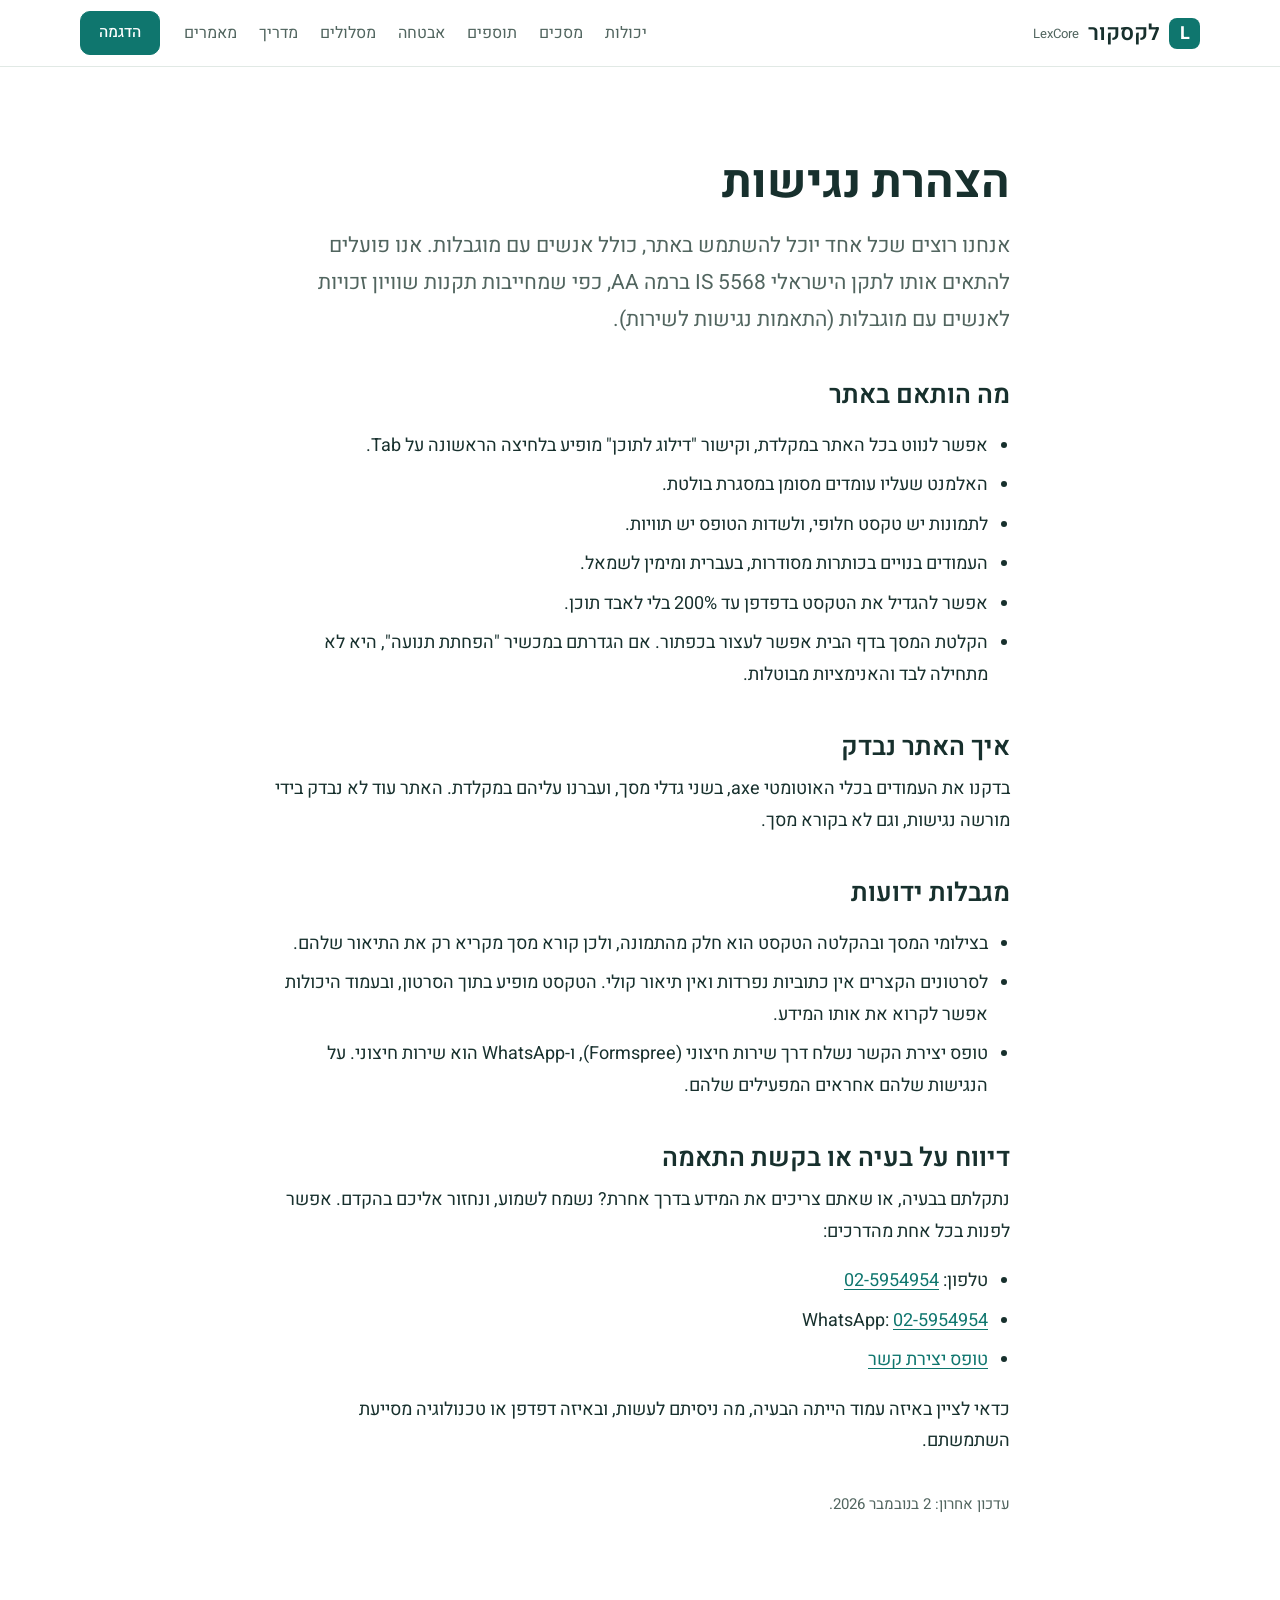
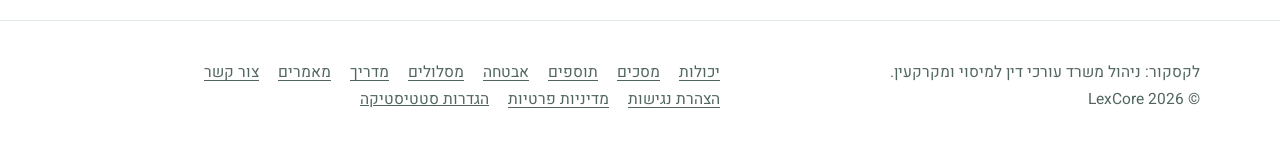
==== accessibility.html @ 80fb22dd "Calm the site down and add accessibility and privacy pages Open gently with a light page, slow fades" ====
<!doctype html>
<html lang="he" dir="rtl">
<head>
<meta charset="utf-8">
<meta name="viewport" content="width=device-width, initial-scale=1">
<title>הצהרת נגישות | לקסקור</title>
<meta name="description" content="הצהרת הנגישות של אתר לקסקור: מה הותאם, אילו מגבלות ידועות, ואיך מדווחים על בעיית נגישות.">
<link rel="canonical" href="https://f025954954-coder.github.io/lexcore-site/accessibility.html">
<meta name="theme-color" content="#0f5a50">
<meta property="og:type" content="website">
<meta property="og:locale" content="he_IL">
<meta property="og:site_name" content="לקסקור">
<meta property="og:title" content="הצהרת נגישות | לקסקור">
<meta property="og:description" content="הצהרת הנגישות של אתר לקסקור: מה הותאם, אילו מגבלות ידועות, ואיך מדווחים על בעיית נגישות.">
<meta property="og:url" content="https://f025954954-coder.github.io/lexcore-site/accessibility.html">
<meta property="og:image" content="https://f025954954-coder.github.io/lexcore-site/assets/og.jpg">
<meta name="twitter:card" content="summary_large_image">
<link rel="icon" href="data:image/svg+xml,%3Csvg xmlns='http://www.w3.org/2000/svg' viewBox='0 0 32 32'%3E%3Crect width='32' height='32' fill='%230f5a50'/%3E%3Cpath d='M20 7v15h-9' fill='none' stroke='%23fff' stroke-width='4'/%3E%3C/svg%3E">
<script>document.documentElement.className="js"</script>
<link rel="stylesheet" href="styles.css">
</head>
<body>
<a class="skip" href="#main">דילוג לתוכן</a>
<header class="top"><div class="wrap"><nav aria-label="ראשי">
<a class="brand" href="index.html"><i aria-hidden="true">L</i>לקסקור<span>LexCore</span></a>
<div class="links"><a href="features.html">יכולות</a><a href="screenshots.html">מסכים</a><a href="addins.html">תוספים</a><a href="security.html">אבטחה</a><a href="plans.html">מסלולים</a><a href="madrich.html">מדריך</a><a href="blog.html">מאמרים</a></div>
<button class="menu-btn" type="button" aria-expanded="false">תפריט</button>
<a class="btn" href="contact.html">הדגמה</a>
</nav></div></header>
<main id="main">

<section><div class="narrow prose">
<h1>הצהרת נגישות</h1>
<p class="lead">אנחנו רוצים שכל אחד יוכל להשתמש באתר, כולל אנשים עם מוגבלות. אנו פועלים להתאים אותו לתקן הישראלי IS 5568 ברמה AA, כפי שמחייבות תקנות שוויון זכויות לאנשים עם מוגבלות (התאמות נגישות לשירות).</p>
<h2>מה הותאם באתר</h2>
<ul>
<li>אפשר לנווט בכל האתר במקלדת, וקישור "דילוג לתוכן" מופיע בלחיצה הראשונה על Tab.</li>
<li>האלמנט שעליו עומדים מסומן במסגרת בולטת.</li>
<li>לתמונות יש טקסט חלופי, ולשדות הטופס יש תוויות.</li>
<li>העמודים בנויים בכותרות מסודרות, בעברית ומימין לשמאל.</li>
<li>אפשר להגדיל את הטקסט בדפדפן עד 200% בלי לאבד תוכן.</li>
<li>הקלטת המסך בדף הבית אפשר לעצור בכפתור. אם הגדרתם במכשיר "הפחתת תנועה", היא לא מתחילה לבד והאנימציות מבוטלות.</li>
</ul>
<h2>איך האתר נבדק</h2>
<p>בדקנו את העמודים בכלי האוטומטי axe, בשני גדלי מסך, ועברנו עליהם במקלדת. האתר עוד לא נבדק בידי מורשה נגישות, וגם לא בקורא מסך.</p>
<h2>מגבלות ידועות</h2>
<ul>
<li>בצילומי המסך ובהקלטה הטקסט הוא חלק מהתמונה, ולכן קורא מסך מקריא רק את התיאור שלהם.</li>
<li>לסרטונים הקצרים אין כתוביות נפרדות ואין תיאור קולי. הטקסט מופיע בתוך הסרטון, ובעמוד היכולות אפשר לקרוא את אותו המידע.</li>
<li>טופס יצירת הקשר נשלח דרך שירות חיצוני (Formspree), ו-WhatsApp הוא שירות חיצוני. על הנגישות שלהם אחראים המפעילים שלהם.</li>
</ul>
<h2>דיווח על בעיה או בקשת התאמה</h2>
<p>נתקלתם בבעיה, או שאתם צריכים את המידע בדרך אחרת? נשמח לשמוע, ונחזור אליכם בהקדם. אפשר לפנות בכל אחת מהדרכים:</p>
<ul>
<li>טלפון: <a href="tel:+97225954954" dir="ltr">02-5954954</a></li>
<li>WhatsApp: <a href="https://wa.me/97225954954" target="_blank" rel="noopener">02-5954954</a></li>
<li><a href="contact.html">טופס יצירת קשר</a></li>
</ul>
<p>כדאי לציין באיזה עמוד הייתה הבעיה, מה ניסיתם לעשות, ובאיזה דפדפן או טכנולוגיה מסייעת השתמשתם.</p>
<p class="muted small" style="margin-top:34px">עדכון אחרון: 2 בנובמבר 2026.</p>
</div></section>
</main>
<footer class="foot"><div class="wrap foot-in">
<div>לקסקור: ניהול משרד עורכי דין למיסוי ומקרקעין.<br>© 2026 LexCore</div>
<nav aria-label="תחתון"><a href="features.html">יכולות</a> <a href="screenshots.html">מסכים</a> <a href="addins.html">תוספים</a> <a href="security.html">אבטחה</a> <a href="plans.html">מסלולים</a> <a href="madrich.html">מדריך</a> <a href="blog.html">מאמרים</a> <a href="contact.html">צור קשר</a> <a href="accessibility.html">הצהרת נגישות</a> <a href="privacy.html">מדיניות פרטיות</a> <button type="button" class="link-btn" data-consent-open>הגדרות סטטיסטיקה</button></nav>
</div></footer>
<script src="app.js"></script>
</body>
</html>
---- styles.css ----
@font-face { font-family: 'Heebo'; src: url('assets/fonts/heebo-hebrew.woff2') format('woff2'); font-weight: 400 700; font-display: swap; unicode-range: U+0307-0308, U+0590-05FF, U+200C-2010, U+20AA, U+25CC, U+FB1D-FB4F; }
@font-face { font-family: 'Heebo'; src: url('assets/fonts/heebo-latin.woff2') format('woff2'); font-weight: 400 700; font-display: swap; unicode-range: U+0000-00FF, U+0131, U+0152-0153, U+02BB-02BC, U+02C6, U+02DA, U+02DC, U+2000-206F, U+20AC, U+2122; }

:root {
  --white: #fff;
  --tint: #f4f8f6;
  --ink: #17302d;
  --soft: #51655f;
  --line: #e1e9e5;
  --teal: #0f766e;
  --teal-dark: #0b5f58;
  --sans: 'Heebo', 'Segoe UI', Arial, sans-serif;
  --width: 1120px;
  --shadow: 0 10px 40px rgba(23, 48, 45, .09);
  --ease: cubic-bezier(.22, .61, .36, 1);
}

* { box-sizing: border-box; }
html { scroll-behavior: smooth; -webkit-text-size-adjust: 100%; }
body { margin: 0; background: var(--white); color: var(--ink); font: 400 18px/1.75 var(--sans); -webkit-font-smoothing: antialiased; }
img, video { display: block; max-width: 100%; height: auto; }
a { color: var(--teal); text-underline-offset: 3px; }
a:hover { color: var(--teal-dark); }
h1, h2, h3 { font-family: var(--sans); font-weight: 600; line-height: 1.2; margin: 0; color: var(--ink); }
h1 { font-size: clamp(36px, 5vw, 58px); font-weight: 700; }
h2 { font-size: clamp(27px, 3vw, 36px); }
h3 { font-size: 23px; }
p { margin: 0 0 1em; }
.wrap { width: min(100% - 40px, var(--width)); margin-inline: auto; }
.narrow { width: min(100% - 40px, 740px); margin-inline: auto; }
.center { text-align: center; }
.lead { font-size: clamp(18px, 1.8vw, 21px); color: var(--soft); max-width: 36em; }
.muted { color: var(--soft); }
.small { font-size: 15px; }
.skip { position: absolute; inset-inline-start: 12px; top: -60px; background: var(--ink); color: #fff; padding: 8px 16px; border-radius: 8px; z-index: 50; }
.skip:focus { top: 10px; color: #fff; }

/* header */
.top { background: rgba(255, 255, 255, .97); border-bottom: 1px solid var(--line); position: sticky; top: 0; z-index: 20; }
.top nav { display: flex; align-items: center; gap: 24px; min-height: 66px; }
.brand { display: flex; align-items: center; gap: 9px; font: 600 22px var(--sans); color: var(--ink); text-decoration: none; margin-inline-end: auto; }
.brand i { display: grid; place-items: center; width: 31px; height: 31px; border-radius: 8px; background: var(--teal); color: #fff; font: 700 18px var(--sans); }
.brand:hover { color: var(--ink); }
.brand span { font: 400 13px var(--sans); color: var(--soft); }
.links a { color: var(--soft); text-decoration: none; font-size: 16px; transition: color .25s; }
.links a:hover, .links a[aria-current] { color: var(--teal); }
.menu-btn { display: none; background: none; border: 1px solid var(--line); border-radius: 8px; padding: 5px 12px; font: 500 15px var(--sans); color: var(--ink); cursor: pointer; }
.btn { display: inline-block; background: var(--teal); color: #fff; padding: 12px 28px; text-decoration: none; font-weight: 500; border: 1px solid var(--teal); border-radius: 10px; cursor: pointer; font-family: var(--sans); font-size: 17px; transition: background .3s var(--ease); }
.btn:hover { background: var(--teal-dark); border-color: var(--teal-dark); color: #fff; }
.btn.line { background: transparent; color: var(--teal); }
.btn.line:hover { background: var(--tint); color: var(--teal-dark); border-color: var(--teal); }
.plain { font-weight: 500; text-decoration: none; padding: 12px 8px; }
.plain:hover { text-decoration: underline; }
.top .btn { padding: 7px 18px; font-size: 15.5px; }
.link-btn { background: none; border: 0; padding: 0; color: var(--teal); font: inherit; text-decoration: underline; cursor: pointer; }

/* screens */
.frame { display: block; border-radius: 14px; overflow: hidden; background: var(--white); box-shadow: var(--shadow); border: 1px solid var(--line); }
.shot { width: 100%; }
figure { margin: 0; }
figcaption { font-size: 15px; color: var(--soft); margin-top: 12px; }

/* hero */
.hero { padding: 76px 0 20px; background: linear-gradient(var(--tint), var(--white) 62%); }
.hero .lead { margin: 18px auto 26px; }
.actions { display: flex; flex-wrap: wrap; gap: 10px 16px; align-items: center; justify-content: center; }
.hero-video { margin: 52px auto 0; max-width: 1040px; }
.hero-video .frame { position: relative; }
.hero-video video { width: 100%; }
.vid-btn { position: absolute; bottom: 12px; inset-inline-start: 12px; background: rgba(23, 48, 45, .82); color: #fff; border: 0; border-radius: 8px; padding: 5px 14px; font: 500 14px var(--sans); cursor: pointer; }

section { padding: 88px 0; }
.alt { background: var(--tint); }
.sec-head { margin-bottom: 38px; }
.sec-head .lead { margin: 10px 0 0; }

/* showcase */
.show { display: grid; grid-template-columns: 4fr 8fr; gap: 40px; align-items: start; }
.show-list { display: grid; gap: 4px; }
.show-item { display: block; width: 100%; text-align: start; background: none; border: 0; border-inline-start: 2px solid var(--line); padding: 13px 18px; font: inherit; color: var(--ink); cursor: pointer; transition: border-color .4s var(--ease), background .4s var(--ease); }
.show-item b { display: block; font-weight: 500; font-size: 18px; }
.show-item span { display: block; color: var(--soft); font-size: 16px; line-height: 1.6; max-height: 0; overflow: hidden; opacity: 0; transition: max-height .5s var(--ease), opacity .5s var(--ease), margin .5s var(--ease); }
.show-item:hover { background: var(--tint); }
.show-item.on { border-color: var(--teal); }
.show-item.on b { color: var(--teal); }
.show-item.on span { max-height: 140px; opacity: 1; margin-top: 5px; }
.show-view { position: relative; aspect-ratio: 4 / 3; background: var(--tint); }
.show-view img { position: absolute; inset: 0; width: 100%; height: 100%; object-fit: contain; opacity: 0; transition: opacity .7s var(--ease); }
.show-view img.on { opacity: 1; }

.band-grid { display: grid; grid-template-columns: 5fr 7fr; gap: 60px; align-items: center; }
.band-grid .lead { margin-top: 12px; }
.clean { padding: 0; margin: 22px 0 0; list-style: none; }
.clean li { padding: 12px 0; border-top: 1px solid var(--line); }

/* stories */
.stories { display: grid; grid-auto-flow: column; grid-auto-columns: minmax(180px, 1fr); gap: 18px; overflow-x: auto; padding: 4px 4px 12px; scroll-snap-type: x proximity; }
.stories figure { scroll-snap-align: start; }
.stories video { width: 100%; aspect-ratio: 9 / 16; object-fit: cover; background: #dfeae6; border-radius: 14px; }
.stories figcaption { text-align: center; }

/* phones */
.phones { display: grid; grid-template-columns: repeat(3, 1fr); gap: 20px; }
.phones img { border: 6px solid #22393a; border-radius: 26px; box-shadow: var(--shadow); }

/* log + faq */
.two-even { display: grid; grid-template-columns: 1fr 1fr; gap: 64px; align-items: start; }
.log, .faq { margin-top: 20px; }
.log div { padding: 13px 0; border-top: 1px solid var(--line); }
.log time { display: block; color: var(--soft); font-size: 15px; }

/* features */
.page-head { padding: 72px 0 8px; background: linear-gradient(var(--tint), var(--white)); }
.page-head .lead { margin: 14px 0 0; }
.group { display: grid; grid-template-columns: 3fr 9fr; gap: 40px; padding: 40px 0; border-top: 1px solid var(--line); }
.group h2 { font-size: 25px; }
.group dl { margin: 0; display: grid; grid-template-columns: 1fr 1fr; gap: 24px 42px; }
.group dt { font-weight: 500; }
.group dd { margin: 0; color: var(--soft); font-size: 16.5px; }

/* gallery */
.gallery { display: grid; grid-template-columns: 1fr 1fr; gap: 46px 34px; margin-top: 30px; }
.gallery figure.wide { grid-column: 1 / -1; }

.two { display: grid; grid-template-columns: 1fr 1fr; gap: 50px; align-items: start; }
.addin { display: grid; grid-template-columns: 7fr 4fr; gap: 50px; padding: 50px 0; border-top: 1px solid var(--line); align-items: start; }

/* plans */
.plans { display: grid; grid-template-columns: repeat(3, 1fr); gap: 20px; margin-top: 36px; }
.plan { padding: 30px; background: var(--white); border: 1px solid var(--line); border-radius: 14px; }
.plan:nth-child(2) { border-color: var(--teal); box-shadow: var(--shadow); }
.plan ul { padding-inline-start: 19px; margin: 16px 0 24px; }
.plan li { margin-bottom: 6px; }

/* prose */
.prose h1 { font-size: clamp(32px, 4.4vw, 46px); margin-bottom: 18px; }
.prose h2 { font-size: 26px; margin: 42px 0 10px; }
.prose h3 { margin: 26px 0 8px; font-size: 21px; }
.prose ul, .prose ol { padding-inline-start: 22px; }
.prose li { margin-bottom: 8px; }
.prose li b { font-weight: 500; }
.prose figure { margin: 24px 0; }
.toc { columns: 2; padding: 0; list-style: none; margin: 22px 0; }
.toc li { margin-bottom: 7px; }
.posts article { padding: 26px 0; border-top: 1px solid var(--line); }
.posts h2 { font-size: 25px; margin-bottom: 6px; }
.posts a { text-decoration: none; color: var(--ink); }
.posts a:hover { color: var(--teal); }

/* faq */
details { border-top: 1px solid var(--line); padding: 13px 0; }
details:last-child { border-bottom: 1px solid var(--line); }
summary { cursor: pointer; font-weight: 500; }
details p { margin: 8px 0 2px; color: var(--soft); }

/* form */
.form { background: var(--tint); border: 1px solid var(--line); border-radius: 14px; padding: 30px; }
label { display: block; font-weight: 500; margin-bottom: 15px; }
input, select, textarea { display: block; width: 100%; margin-top: 5px; padding: 11px 12px; font: 400 17px var(--sans); border: 1px solid #a9bbb5; border-radius: 8px; background: #fff; color: var(--ink); }
input:focus-visible, select:focus-visible, textarea:focus-visible, summary:focus-visible, a:focus-visible, button:focus-visible { outline: 3px solid #b5650d; outline-offset: 2px; }
textarea { min-height: 110px; }
.hp { position: absolute; inset-inline-start: -9999px; }
.form-note { font-size: 15px; color: var(--soft); margin: 2px 0 16px; line-height: 1.6; }

/* cta and footer */
.cta { background: var(--tint); padding: 60px 0; border-top: 1px solid var(--line); }
.cta-in { display: flex; justify-content: space-between; align-items: center; gap: 30px; flex-wrap: wrap; }
.cta p { margin: 8px 0 0; color: var(--soft); }
.foot { padding: 38px 0; font-size: 15.5px; color: var(--soft); border-top: 1px solid var(--line); }
.foot-in { display: flex; justify-content: space-between; gap: 26px; flex-wrap: wrap; }
.foot nav { max-width: 640px; }
.foot a, .foot .link-btn { color: var(--soft); margin-inline-end: 15px; display: inline-block; }

/* consent */
.consent { position: fixed; bottom: 18px; inset-inline-end: 18px; width: min(100% - 36px, 400px); background: var(--white); border: 1px solid var(--line); border-radius: 14px; box-shadow: var(--shadow); padding: 18px 20px; z-index: 40; font-size: 15.5px; line-height: 1.6; animation: soft-in .9s var(--ease) both; }
.consent p { margin: 0 0 12px; }
.consent-actions { display: grid; grid-template-columns: 1fr 1fr; gap: 8px; }
.consent .btn { padding: 8px 10px; font-size: 15.5px; background: var(--white); color: var(--teal); border-color: var(--teal); }
.consent .btn:hover { background: var(--tint); color: var(--teal-dark); }

/* gentle opening */
@keyframes soft-in { from { opacity: 0; transform: translateY(10px); } to { opacity: 1; transform: none; } }
.js .rise { animation: soft-in 1.1s var(--ease) both; }
.js .d1 { animation-delay: .18s; }
.js .d2 { animation-delay: .36s; }
.js .d3 { animation-delay: .6s; animation-duration: 1.5s; }
.js .reveal { opacity: 0; transform: translateY(14px); transition: opacity 1s var(--ease), transform 1s var(--ease); }
.js .reveal.in { opacity: 1; transform: none; }

@media (min-width: 901px) { .links { display: flex; gap: 22px; } }
@media (max-width: 900px) {
  body { font-size: 17px; }
  .menu-btn { display: block; }
  .top nav { flex-wrap: wrap; padding: 10px 0; gap: 10px 12px; }
  .links { display: none; width: 100%; order: 3; flex-direction: column; gap: 10px; padding-bottom: 8px; }
  .top.open .links { display: flex; }
  .brand span { display: none; }
  .show, .band-grid, .group, .two, .two-even, .addin { grid-template-columns: 1fr; gap: 26px; }
  .show-list { gap: 2px; }
  .group dl, .gallery { grid-template-columns: 1fr; }
  .plans { grid-template-columns: 1fr; }
  .toc { columns: 1; }
  section { padding: 60px 0; }
  .hero { padding-top: 48px; }
  .hero-video { margin-top: 36px; }
  .page-head { padding-top: 44px; }
  .phones { gap: 10px; }
  .phones img { border-width: 4px; border-radius: 16px; }
}
@media (prefers-reduced-motion: reduce) {
  html { scroll-behavior: auto; }
  .js .rise, .consent { animation: none; }
  .js .reveal { opacity: 1; transform: none; transition: none; }
  .show-view img, .show-item, .show-item span { transition: none; }
}
@media print { .js .reveal { opacity: 1; transform: none; } .consent, .top { display: none; } }
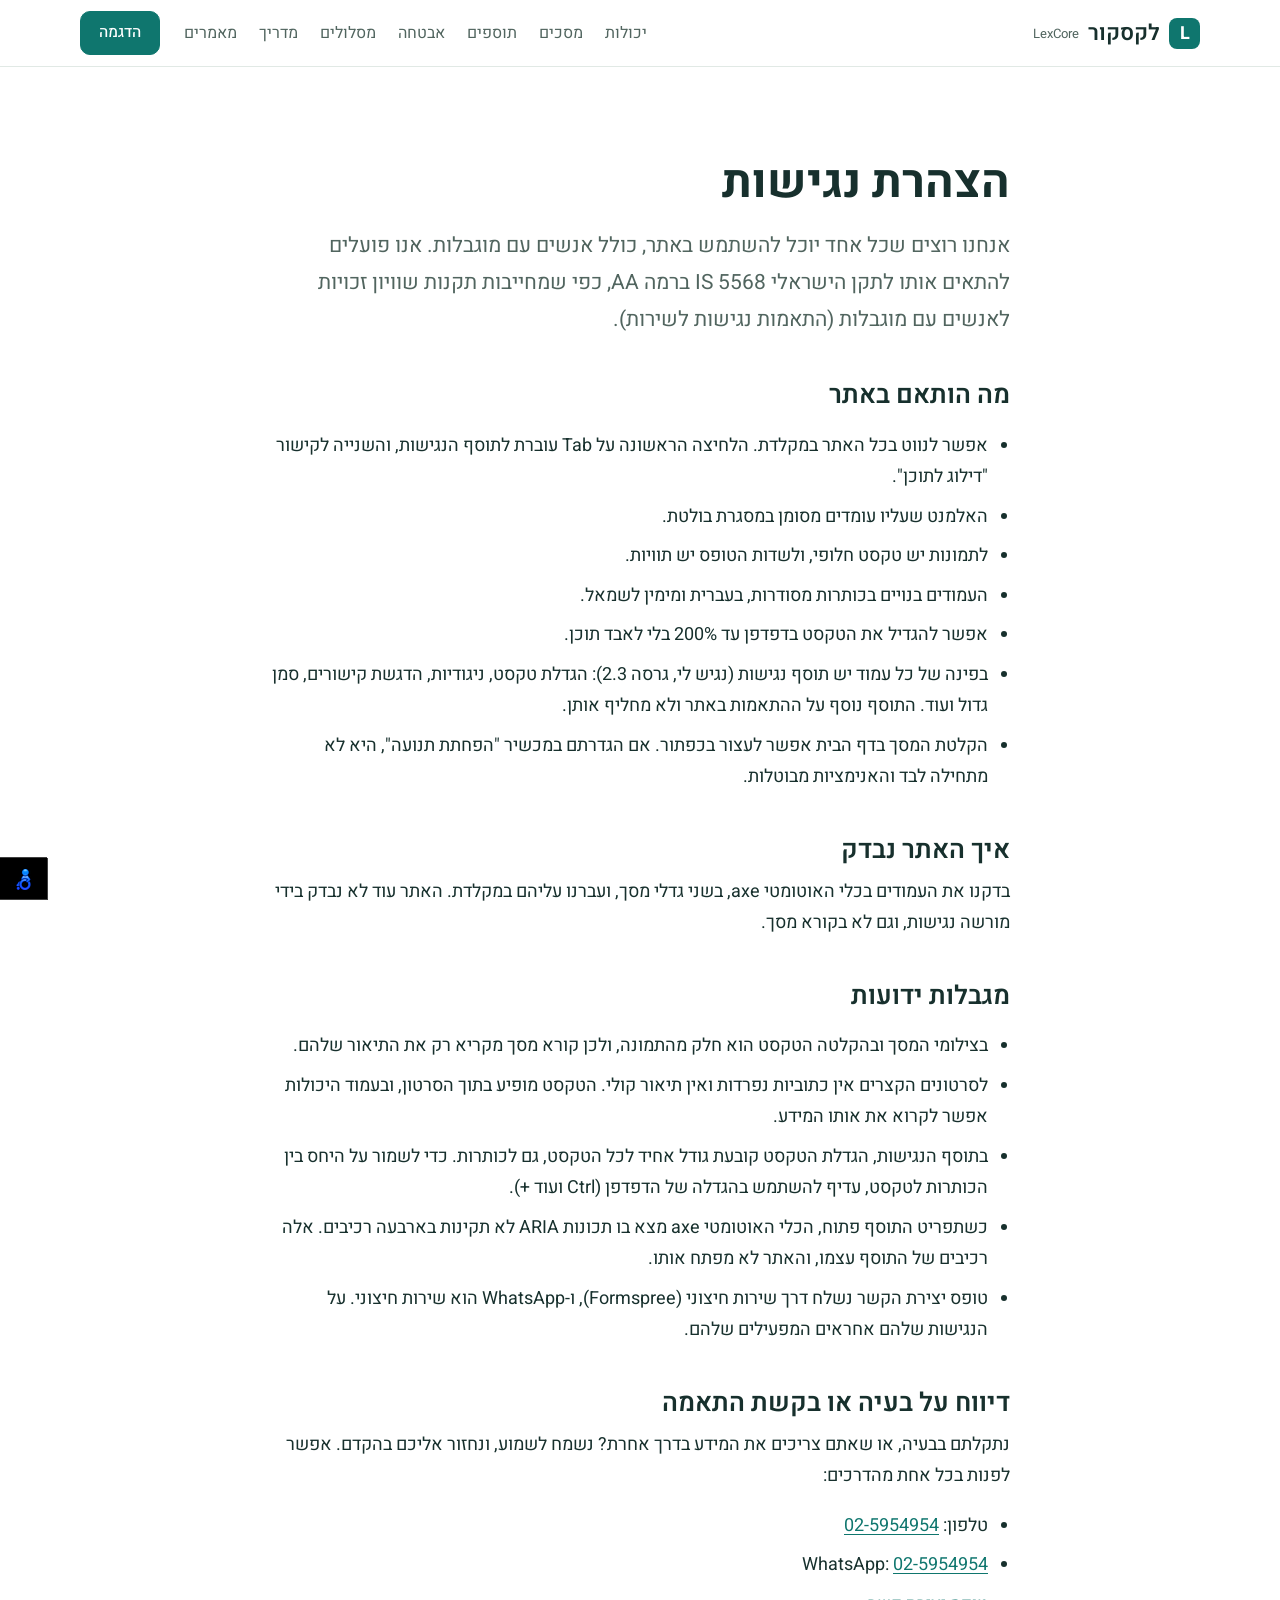
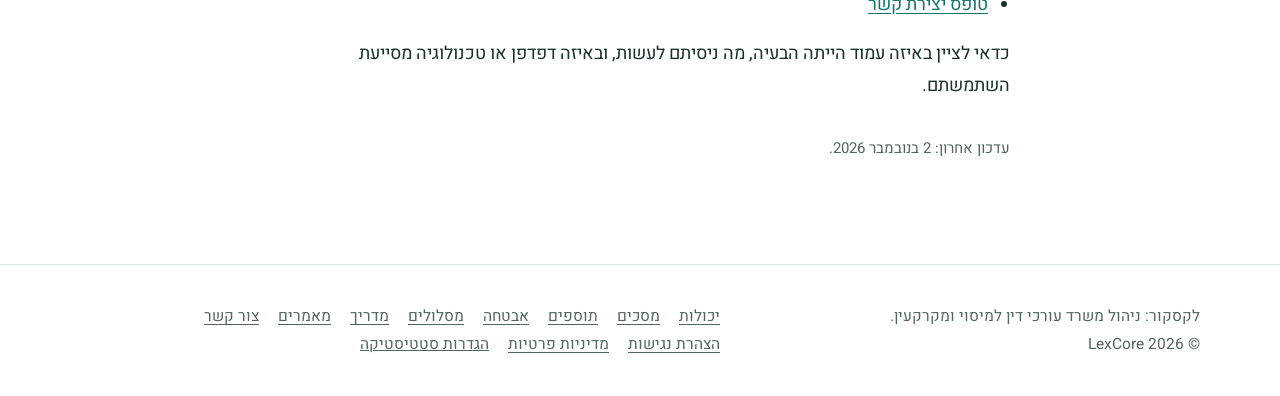
==== commit 7005f808: "Add the NagishLi accessibility widget Host NagishLi 2.3 unchanged (SHA-256 matches the publisher) wi" ====
--- a/accessibility.html
+++ b/accessibility.html
@@ -34,11 +34,12 @@
 <p class="lead">אנחנו רוצים שכל אחד יוכל להשתמש באתר, כולל אנשים עם מוגבלות. אנו פועלים להתאים אותו לתקן הישראלי IS 5568 ברמה AA, כפי שמחייבות תקנות שוויון זכויות לאנשים עם מוגבלות (התאמות נגישות לשירות).</p>
 <h2>מה הותאם באתר</h2>
 <ul>
-<li>אפשר לנווט בכל האתר במקלדת, וקישור "דילוג לתוכן" מופיע בלחיצה הראשונה על Tab.</li>
+<li>אפשר לנווט בכל האתר במקלדת. הלחיצה הראשונה על Tab עוברת לתוסף הנגישות, והשנייה לקישור "דילוג לתוכן".</li>
 <li>האלמנט שעליו עומדים מסומן במסגרת בולטת.</li>
 <li>לתמונות יש טקסט חלופי, ולשדות הטופס יש תוויות.</li>
 <li>העמודים בנויים בכותרות מסודרות, בעברית ומימין לשמאל.</li>
 <li>אפשר להגדיל את הטקסט בדפדפן עד 200% בלי לאבד תוכן.</li>
+<li>בפינה של כל עמוד יש תוסף נגישות (נגיש לי, גרסה 2.3): הגדלת טקסט, ניגודיות, הדגשת קישורים, סמן גדול ועוד. התוסף נוסף על ההתאמות באתר ולא מחליף אותן.</li>
 <li>הקלטת המסך בדף הבית אפשר לעצור בכפתור. אם הגדרתם במכשיר "הפחתת תנועה", היא לא מתחילה לבד והאנימציות מבוטלות.</li>
 </ul>
 <h2>איך האתר נבדק</h2>
@@ -47,6 +48,8 @@
 <ul>
 <li>בצילומי המסך ובהקלטה הטקסט הוא חלק מהתמונה, ולכן קורא מסך מקריא רק את התיאור שלהם.</li>
 <li>לסרטונים הקצרים אין כתוביות נפרדות ואין תיאור קולי. הטקסט מופיע בתוך הסרטון, ובעמוד היכולות אפשר לקרוא את אותו המידע.</li>
+<li>בתוסף הנגישות, הגדלת הטקסט קובעת גודל אחיד לכל הטקסט, גם לכותרות. כדי לשמור על היחס בין הכותרות לטקסט, עדיף להשתמש בהגדלה של הדפדפן (Ctrl ועוד +).</li>
+<li>כשתפריט התוסף פתוח, הכלי האוטומטי axe מצא בו תכונות ARIA לא תקינות בארבעה רכיבים. אלה רכיבים של התוסף עצמו, והאתר לא מפתח אותו.</li>
 <li>טופס יצירת הקשר נשלח דרך שירות חיצוני (Formspree), ו-WhatsApp הוא שירות חיצוני. על הנגישות שלהם אחראים המפעילים שלהם.</li>
 </ul>
 <h2>דיווח על בעיה או בקשת התאמה</h2>
@@ -65,5 +68,8 @@
 <nav aria-label="תחתון"><a href="features.html">יכולות</a> <a href="screenshots.html">מסכים</a> <a href="addins.html">תוספים</a> <a href="security.html">אבטחה</a> <a href="plans.html">מסלולים</a> <a href="madrich.html">מדריך</a> <a href="blog.html">מאמרים</a> <a href="contact.html">צור קשר</a> <a href="accessibility.html">הצהרת נגישות</a> <a href="privacy.html">מדיניות פרטיות</a> <button type="button" class="link-btn" data-consent-open>הגדרות סטטיסטיקה</button></nav>
 </div></footer>
 <script src="app.js"></script>
+<script>nl_pos="bl";nl_color="turquoise";nl_compact="1";nl_link="accessibility.html";nl_dir="assets/nagishli/nl-files/";</script>
+<script src="assets/nagishli/jquery.min.js"></script>
+<script src="assets/nagishli/nagishli.js"></script>
 </body>
 </html>
--- a/styles.css
+++ b/styles.css
@@ -172,7 +172,7 @@
 .foot a, .foot .link-btn { color: var(--soft); margin-inline-end: 15px; display: inline-block; }
 
 /* consent */
-.consent { position: fixed; bottom: 18px; inset-inline-end: 18px; width: min(100% - 36px, 400px); background: var(--white); border: 1px solid var(--line); border-radius: 14px; box-shadow: var(--shadow); padding: 18px 20px; z-index: 40; font-size: 15.5px; line-height: 1.6; animation: soft-in .9s var(--ease) both; }
+.consent { position: fixed; bottom: 18px; inset-inline-start: 18px; width: min(100% - 36px, 400px); background: var(--white); border: 1px solid var(--line); border-radius: 14px; box-shadow: var(--shadow); padding: 18px 20px; z-index: 40; font-size: 15.5px; line-height: 1.6; animation: soft-in .9s var(--ease) both; }
 .consent p { margin: 0 0 12px; }
 .consent-actions { display: grid; grid-template-columns: 1fr 1fr; gap: 8px; }
 .consent .btn { padding: 8px 10px; font-size: 15.5px; background: var(--white); color: var(--teal); border-color: var(--teal); }
@@ -190,6 +190,7 @@
 @media (min-width: 901px) { .links { display: flex; gap: 22px; } }
 @media (max-width: 900px) {
   body { font-size: 17px; }
+  .consent { bottom: 76px; }
   .menu-btn { display: block; }
   .top nav { flex-wrap: wrap; padding: 10px 0; gap: 10px 12px; }
   .links { display: none; width: 100%; order: 3; flex-direction: column; gap: 10px; padding-bottom: 8px; }
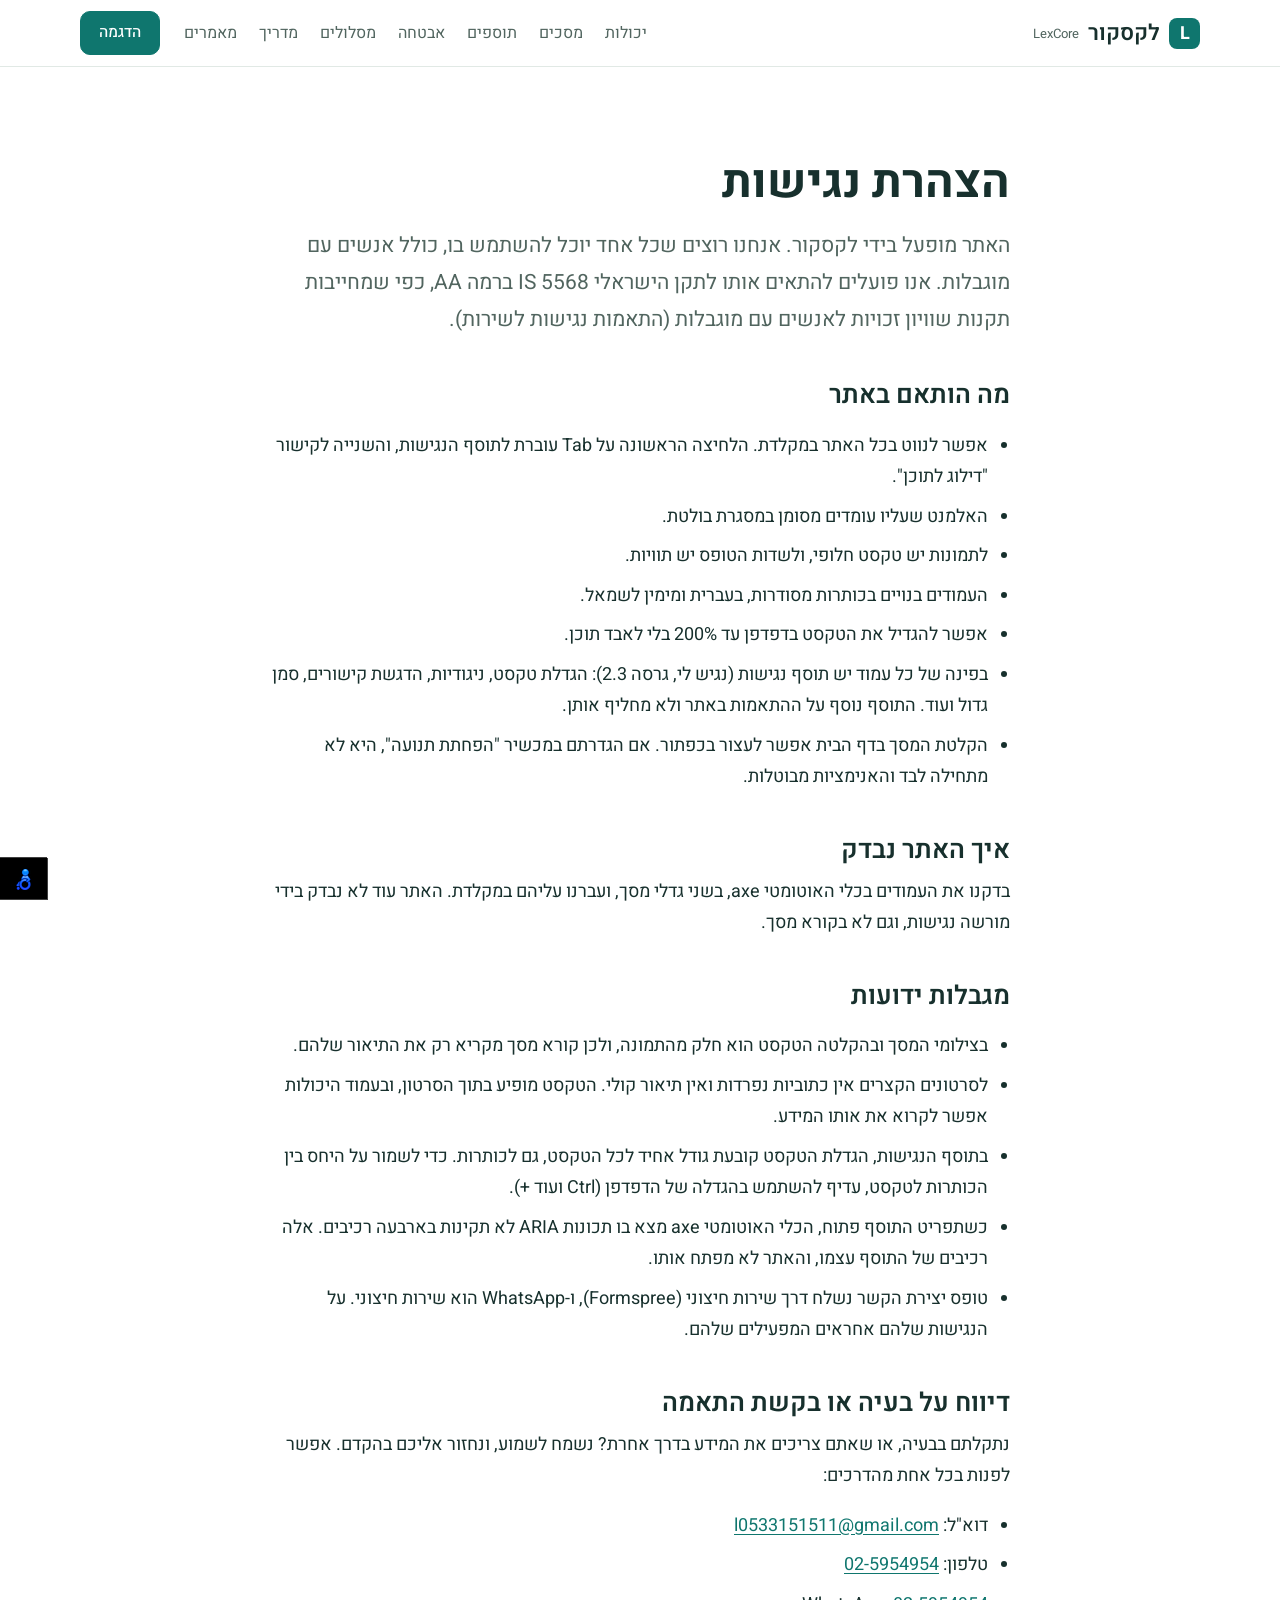
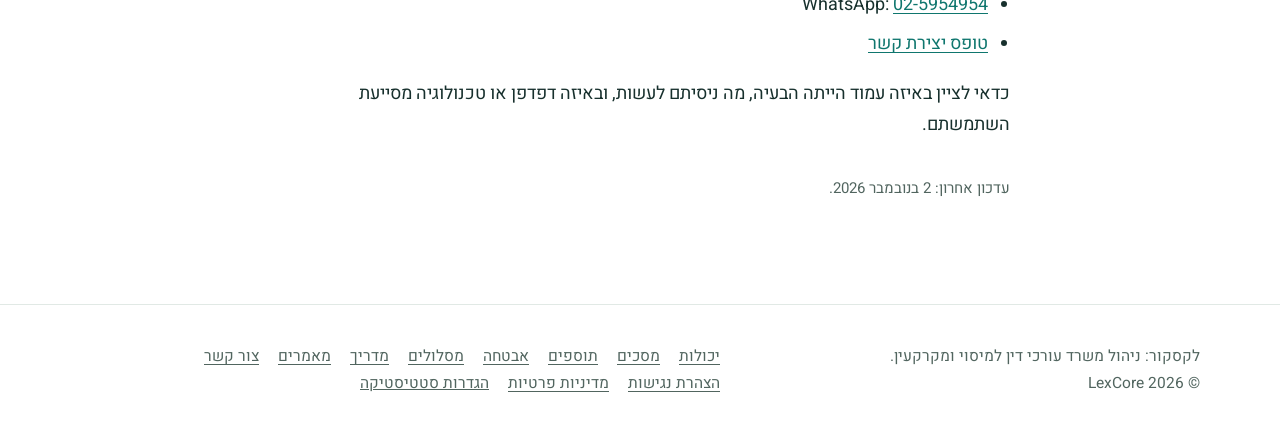
==== commit 495cfad0: "Name the site operator and add a contact email to the legal pages Co-Authored-By: Claude Opus 5.5 <n" ====
--- a/accessibility.html
+++ b/accessibility.html
@@ -31,7 +31,7 @@
 
 <section><div class="narrow prose">
 <h1>הצהרת נגישות</h1>
-<p class="lead">אנחנו רוצים שכל אחד יוכל להשתמש באתר, כולל אנשים עם מוגבלות. אנו פועלים להתאים אותו לתקן הישראלי IS 5568 ברמה AA, כפי שמחייבות תקנות שוויון זכויות לאנשים עם מוגבלות (התאמות נגישות לשירות).</p>
+<p class="lead">האתר מופעל בידי לקסקור. אנחנו רוצים שכל אחד יוכל להשתמש בו, כולל אנשים עם מוגבלות. אנו פועלים להתאים אותו לתקן הישראלי IS 5568 ברמה AA, כפי שמחייבות תקנות שוויון זכויות לאנשים עם מוגבלות (התאמות נגישות לשירות).</p>
 <h2>מה הותאם באתר</h2>
 <ul>
 <li>אפשר לנווט בכל האתר במקלדת. הלחיצה הראשונה על Tab עוברת לתוסף הנגישות, והשנייה לקישור "דילוג לתוכן".</li>
@@ -55,6 +55,7 @@
 <h2>דיווח על בעיה או בקשת התאמה</h2>
 <p>נתקלתם בבעיה, או שאתם צריכים את המידע בדרך אחרת? נשמח לשמוע, ונחזור אליכם בהקדם. אפשר לפנות בכל אחת מהדרכים:</p>
 <ul>
+<li>דוא"ל: <a href="mailto:l0533151511@gmail.com" dir="ltr">l0533151511@gmail.com</a></li>
 <li>טלפון: <a href="tel:+97225954954" dir="ltr">02-5954954</a></li>
 <li>WhatsApp: <a href="https://wa.me/97225954954" target="_blank" rel="noopener">02-5954954</a></li>
 <li><a href="contact.html">טופס יצירת קשר</a></li>
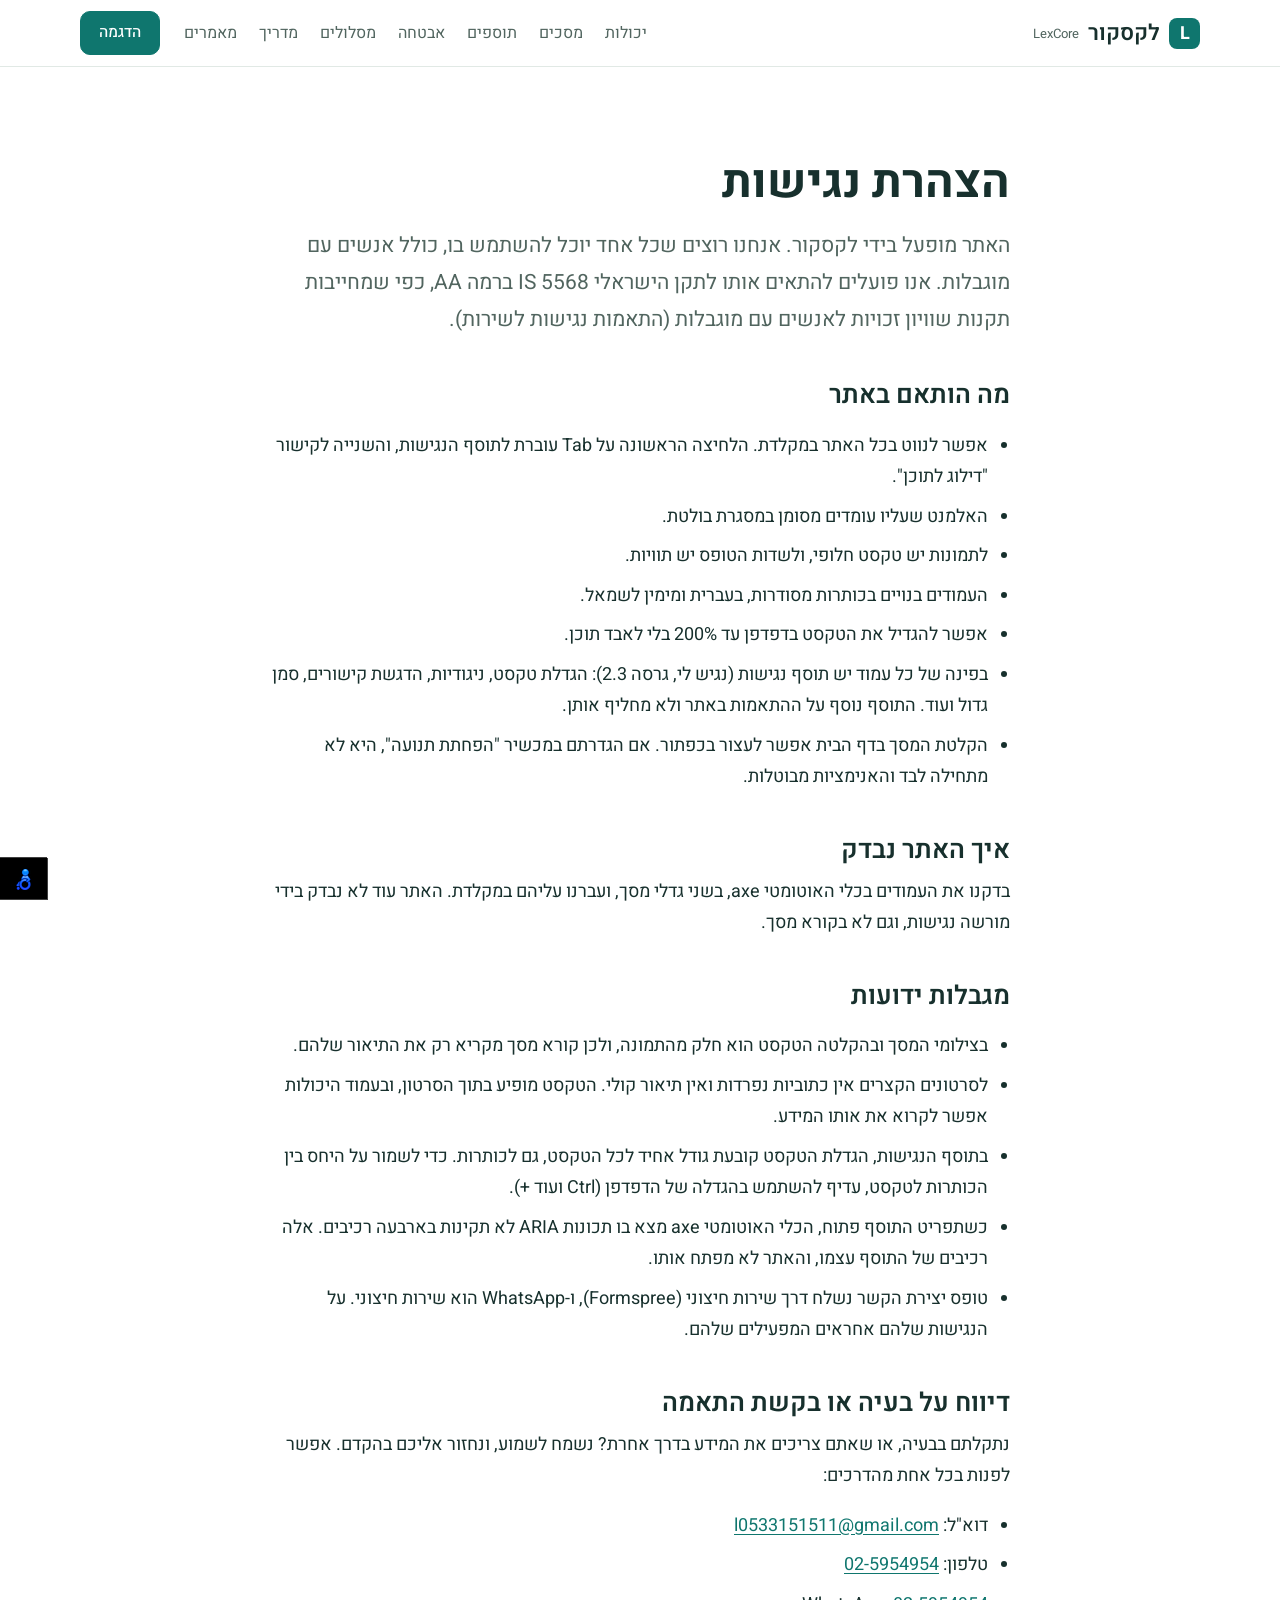
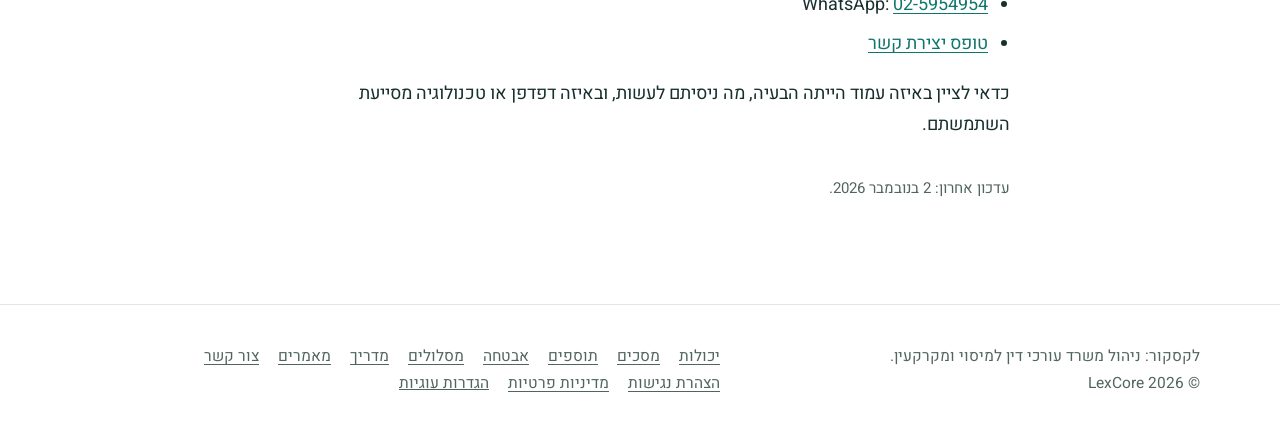
==== commit 6b2b92a0: "Add a friendly cookie card and a fuller, clearer home page Ask about cookies in a card with both cho" ====
--- a/accessibility.html
+++ b/accessibility.html
@@ -66,7 +66,7 @@
 </main>
 <footer class="foot"><div class="wrap foot-in">
 <div>לקסקור: ניהול משרד עורכי דין למיסוי ומקרקעין.<br>© 2026 LexCore</div>
-<nav aria-label="תחתון"><a href="features.html">יכולות</a> <a href="screenshots.html">מסכים</a> <a href="addins.html">תוספים</a> <a href="security.html">אבטחה</a> <a href="plans.html">מסלולים</a> <a href="madrich.html">מדריך</a> <a href="blog.html">מאמרים</a> <a href="contact.html">צור קשר</a> <a href="accessibility.html">הצהרת נגישות</a> <a href="privacy.html">מדיניות פרטיות</a> <button type="button" class="link-btn" data-consent-open>הגדרות סטטיסטיקה</button></nav>
+<nav aria-label="תחתון"><a href="features.html">יכולות</a> <a href="screenshots.html">מסכים</a> <a href="addins.html">תוספים</a> <a href="security.html">אבטחה</a> <a href="plans.html">מסלולים</a> <a href="madrich.html">מדריך</a> <a href="blog.html">מאמרים</a> <a href="contact.html">צור קשר</a> <a href="accessibility.html">הצהרת נגישות</a> <a href="privacy.html">מדיניות פרטיות</a> <button type="button" class="link-btn" data-consent-open>הגדרות עוגיות</button></nav>
 </div></footer>
 <script src="app.js"></script>
 <script>nl_pos="bl";nl_color="turquoise";nl_compact="1";nl_link="accessibility.html";nl_dir="assets/nagishli/nl-files/";</script>
--- a/styles.css
+++ b/styles.css
@@ -64,7 +64,9 @@
 .hero { padding: 76px 0 20px; background: linear-gradient(var(--tint), var(--white) 62%); }
 .hero .lead { margin: 18px auto 26px; }
 .actions { display: flex; flex-wrap: wrap; gap: 10px 16px; align-items: center; justify-content: center; }
-.hero-video { margin: 52px auto 0; max-width: 1040px; }
+.hero-video { margin: 52px auto 0; max-width: 1120px; padding: 30px 30px 16px; background: linear-gradient(160deg, #0f766e, #0b4f4a); border-radius: 26px; }
+.hero-video .frame { border: 0; box-shadow: 0 18px 50px rgba(0, 0, 0, .28); }
+.hero-video figcaption { color: #d7ebe7; }
 .hero-video .frame { position: relative; }
 .hero-video video { width: 100%; }
 .vid-btn { position: absolute; bottom: 12px; inset-inline-start: 12px; background: rgba(23, 48, 45, .82); color: #fff; border: 0; border-radius: 8px; padding: 5px 14px; font: 500 14px var(--sans); cursor: pointer; }
@@ -163,20 +165,48 @@
 .form-note { font-size: 15px; color: var(--soft); margin: 2px 0 16px; line-height: 1.6; }
 
 /* cta and footer */
-.cta { background: var(--tint); padding: 60px 0; border-top: 1px solid var(--line); }
-.cta-in { display: flex; justify-content: space-between; align-items: center; gap: 30px; flex-wrap: wrap; }
-.cta p { margin: 8px 0 0; color: var(--soft); }
+.cta { padding: 30px 0 70px; }
+.cta-panel { display: flex; justify-content: space-between; align-items: center; gap: 30px; flex-wrap: wrap; background: linear-gradient(160deg, #0f766e, #0b4f4a); color: #fff; border-radius: 26px; padding: 46px 50px; }
+.cta h2 { color: #fff; }
+.cta p { margin: 8px 0 0; color: #d7ebe7; }
+.cta-acts { display: flex; align-items: center; gap: 10px 18px; flex-wrap: wrap; }
+.cta .plain { color: #fff; }
+.cta .plain:hover { color: #fff; }
+.btn.light { background: #fff; border-color: #fff; color: var(--teal-dark); }
+.btn.light:hover { background: #e7f2ef; border-color: #e7f2ef; color: var(--teal-dark); }
 .foot { padding: 38px 0; font-size: 15.5px; color: var(--soft); border-top: 1px solid var(--line); }
 .foot-in { display: flex; justify-content: space-between; gap: 26px; flex-wrap: wrap; }
 .foot nav { max-width: 640px; }
 .foot a, .foot .link-btn { color: var(--soft); margin-inline-end: 15px; display: inline-block; }
 
 /* consent */
-.consent { position: fixed; bottom: 18px; inset-inline-start: 18px; width: min(100% - 36px, 400px); background: var(--white); border: 1px solid var(--line); border-radius: 14px; box-shadow: var(--shadow); padding: 18px 20px; z-index: 40; font-size: 15.5px; line-height: 1.6; animation: soft-in .9s var(--ease) both; }
+.consent { position: fixed; bottom: 18px; inset-inline-start: 18px; width: min(100% - 36px, 430px); display: flex; gap: 14px; align-items: flex-start; background: var(--white); border: 1px solid var(--line); border-radius: 18px; box-shadow: 0 16px 50px rgba(23, 48, 45, .16); padding: 18px 20px; z-index: 40; font-size: 15.5px; line-height: 1.55; animation: soft-in .9s var(--ease) both; }
+.consent-cookie { width: 52px; height: 52px; flex: none; }
+.consent-body { flex: 1; min-width: 0; }
 .consent p { margin: 0 0 12px; }
+.consent p.consent-title { font-weight: 600; font-size: 18px; margin-bottom: 4px; }
 .consent-actions { display: grid; grid-template-columns: 1fr 1fr; gap: 8px; }
 .consent .btn { padding: 8px 10px; font-size: 15.5px; background: var(--white); color: var(--teal); border-color: var(--teal); }
 .consent .btn:hover { background: var(--tint); color: var(--teal-dark); }
+
+
+/* home extras */
+.tools { padding: 34px 0 0; }
+.tools .wrap { display: flex; flex-wrap: wrap; gap: 8px 28px; align-items: center; justify-content: center; color: var(--soft); font-size: 16px; }
+.tools b { color: var(--ink); font-weight: 500; }
+.tiles-sec { padding: 40px 0 10px; }
+.tiles { display: grid; grid-template-columns: repeat(4, 1fr); gap: 14px; }
+.tile { display: block; padding: 20px; border: 1px solid var(--line); border-radius: 16px; text-decoration: none; color: var(--ink); background: var(--white); transition: border-color .35s var(--ease), box-shadow .35s var(--ease), transform .35s var(--ease); }
+.tile:hover { color: var(--ink); border-color: #b6d3cc; box-shadow: var(--shadow); transform: translateY(-2px); }
+.tile svg, .sec-card svg { display: block; width: 28px; height: 28px; fill: none; stroke: var(--teal); stroke-width: 1.6; stroke-linecap: round; stroke-linejoin: round; margin-bottom: 12px; }
+.tile b, .sec-card b { display: block; font-weight: 500; font-size: 18px; }
+.tile span, .sec-card span { display: block; color: var(--soft); font-size: 15.5px; line-height: 1.55; margin-top: 2px; }
+.hook { padding: 84px 0 34px; }
+.hook h2 { font-size: clamp(26px, 3.4vw, 40px); line-height: 1.3; }
+.hook .lead { margin: 18px auto 0; color: var(--teal-dark); }
+.sec-cards { display: grid; grid-template-columns: repeat(4, 1fr); gap: 14px; }
+.sec-card { background: var(--white); border: 1px solid var(--line); border-radius: 16px; padding: 22px; }
+.group { scroll-margin-top: 80px; }
 
 /* gentle opening */
 @keyframes soft-in { from { opacity: 0; transform: translateY(10px); } to { opacity: 1; transform: none; } }
@@ -197,6 +227,11 @@
   .top.open .links { display: flex; }
   .brand span { display: none; }
   .show, .band-grid, .group, .two, .two-even, .addin { grid-template-columns: 1fr; gap: 26px; }
+  .tiles, .sec-cards { grid-template-columns: 1fr 1fr; }
+  .tile, .sec-card { padding: 16px; }
+  .hero-video { padding: 12px 12px 10px; border-radius: 18px; }
+  .cta-panel { padding: 32px 24px; border-radius: 20px; }
+  .hook { padding: 60px 0 16px; }
   .show-list { gap: 2px; }
   .group dl, .gallery { grid-template-columns: 1fr; }
   .plans { grid-template-columns: 1fr; }
